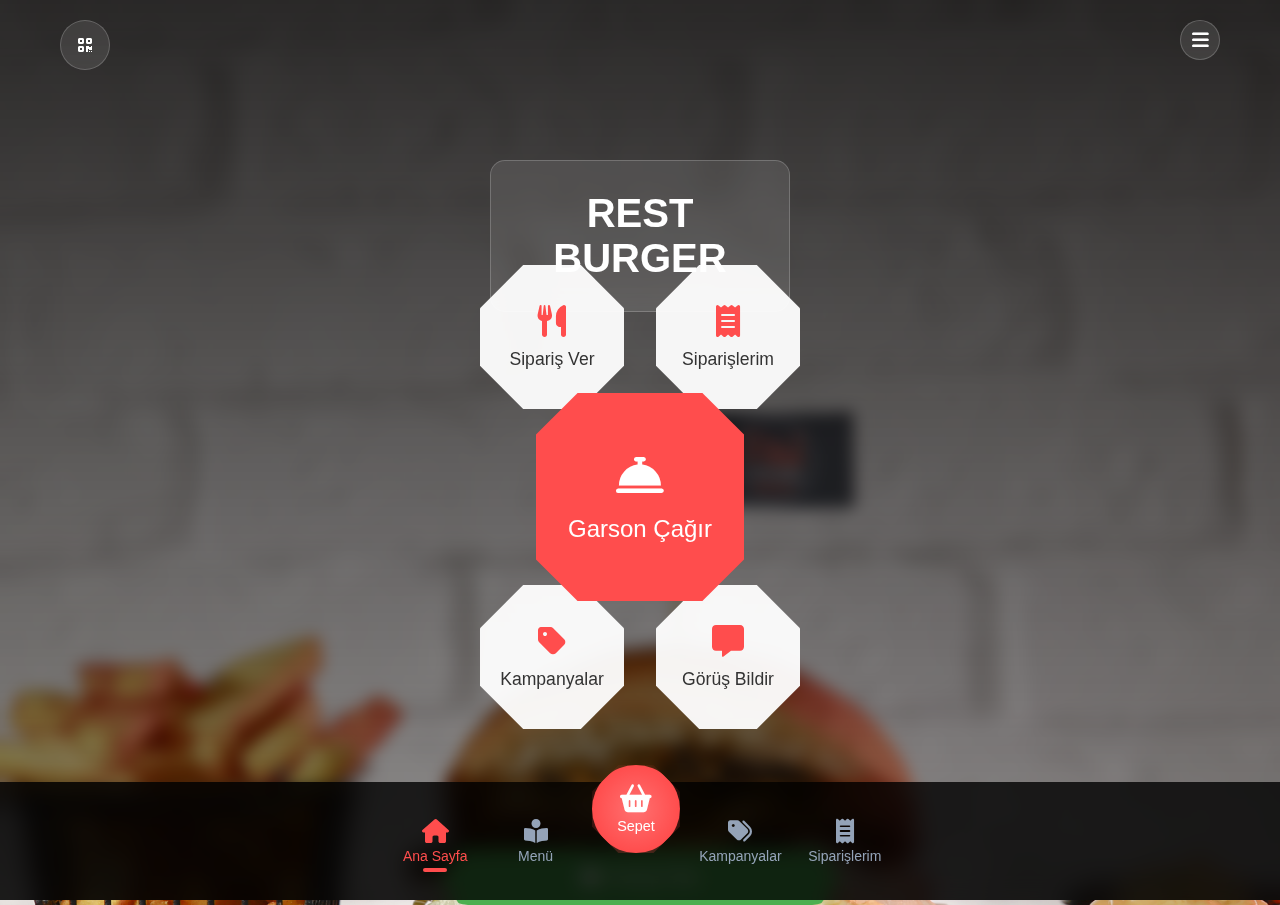
==== qr-men/index/index.html @ fe9cbf0a "menü" ====
<!DOCTYPE html>
<html lang="tr">
<head>
    <meta charset="UTF-8">
    <meta name="viewport" content="width=device-width, initial-scale=1.0">
    <title>Rest Burger - QR Menü</title>
    <link href="https://cdnjs.cloudflare.com/ajax/libs/font-awesome/6.0.0/css/all.min.css" rel="stylesheet">
    <link rel="stylesheet" href="css/style.css">
</head>
<body>
    <header class="header">
        <div class="top-buttons">
            <a href="#" class="glass-button">
                <i class="fa-solid fa-qrcode"></i>
            </a>
            <button class="menu-toggle" id="menuToggle">
                <i class="fa-solid fa-bars"></i>
                <i class="fa-solid fa-xmark"></i>
            </button>
        </div>
    </header>

    <!-- Kategori Menüsü -->
    <div class="category-menu" id="categoryMenu">
        <h2 class="category-menu-header">Menüler</h2>
        <div class="category-grid">
            <a href="categories/breakfast.html" class="category-card">
                <img src="img/burger.jpg" alt="Kahvaltı" class="category-image">
                <div class="category-title">Kahvaltı</div>
            </a>
            <a href="categories/hot-drinks.html" class="category-card">
                <img src="img/burger.jpg" alt="Sıcak İçecekler" class="category-image">
                <div class="category-title">Sıcak İçecekler</div>
            </a>
            <a href="categories/cold-drinks.html" class="category-card">
                <img src="img/burger.jpg" alt="Soğuk İçecekler" class="category-image">
                <div class="category-title">Soğuk İçecekler</div>
            </a>
            <a href="categories/beverages.html" class="category-card">
                <img src="img/burger.jpg" alt="Kutu İçecekler" class="category-image">
                <div class="category-title">Kutu İçecekler</div>
            </a>
            <a href="categories/snacks.html" class="category-card">
                <img src="img/burger.jpg" alt="Atıştırmalıklar" class="category-image">
                <div class="category-title">Atıştırmalıklar</div>
            </a>
            <a href="categories/main-dishes.html" class="category-card">
                <img src="img/burger.jpg" alt="Ana Yemek" class="category-image">
                <div class="category-title">Ana Yemek</div>
            </a>
            <a href="categories/burgers.html" class="category-card">
                <img src="img/burger.jpg" alt="Burgerler" class="category-image">
                <div class="category-title">Burgerler</div>
            </a>
        </div>
    </div>

    <!-- Ana İçerik -->
    <main>
        <div class="logo">
            <h1>Rest Burger</h1>
        </div>

        <div class="action-buttons">
            <div class="button-container">
                <div class="button-wrapper">
                    <div class="button-row top">
                        <a href="#" class="menu-button order-button">
                            <div class="button-content">
                                <i class="fa-solid fa-utensils"></i>
                                <span>Sipariş Ver</span>
                            </div>
                        </a>
                        <a href="#" class="menu-button orders-button">
                            <div class="button-content">
                                <i class="fa-solid fa-receipt"></i>
                                <span>Siparişlerim</span>
                            </div>
                        </a>
                    </div>

                    <div class="center-wrapper">
                        <a href="#" class="waiter-button">
                            <div class="button-content">
                                <i class="fa-solid fa-bell-concierge"></i>
                                <span>Garson Çağır</span>
                            </div>
                        </a>
                    </div>

                    <div class="button-row bottom">
                        <a href="#" class="menu-button campaigns-button">
                            <div class="button-content">
                                <i class="fa-solid fa-tag"></i>
                                <span>Kampanyalar</span>
                            </div>
                        </a>
                        <a href="#" class="menu-button feedback-button">
                            <div class="button-content">
                                <i class="fa-solid fa-message"></i>
                                <span>Görüş Bildir</span>
                            </div>
                        </a>
                    </div>
                </div>
            </div>

            <div class="pay-button-container">
                <a href="#" class="pay-button">
                    <i class="fas fa-wallet"></i>
                    <span>Hesap Öde</span>
                </a>
            </div>
        </div>
    </main>

    <footer>
        <nav class="footer-nav">
            <a href="index.html" class="footer-button active">
                <i class="fa-solid fa-house"></i>
                <span>Ana Sayfa</span>
            </a>
            <a href="#" class="footer-button">
                <i class="fa-solid fa-book-open-reader"></i>
                <span>Menü</span>
            </a>
            <a href="pages/cart.html" class="cart-button btn-cart">
                <i class="fa-solid fa-basket-shopping"></i>
                <span>Sepet</span>
            </a>
            <a href="pages/campaigns.html" class="footer-button">
                <i class="fa-solid fa-tags"></i>
                <span>Kampanyalar</span>
            </a>
            <a href="pages/orders.html" class="footer-button">
                <i class="fa-solid fa-receipt"></i>
                <span>Siparişlerim</span>
            </a>
        </nav>
    </footer>

    <script src="js/main.js"></script>
</body>
</html>
---- qr-men/index/css/style.css ----
:root {
    font-size: 16px;
}

* {
    margin: 0;
    padding: 0;
    box-sizing: border-box;
    font-family: 'Segoe UI', Tahoma, Geneva, Verdana, sans-serif;
}

body {
    min-height: 100vh;
    background: url('../../img/burger.jpg') center/cover no-repeat;
    position: relative;
    display: flex;
    flex-direction: column;
}

body::before {
    content: '';
    position: absolute;
    top: 0;
    left: 0;
    width: 100%;
    height: 100%;
    background: linear-gradient(to bottom, 
        rgba(0, 0, 0, 0.8) 0%,
        rgba(0, 0, 0, 0.6) 50%,
        rgba(0, 0, 0, 0.4) 100%
    );
    backdrop-filter: blur(8px);
    z-index: -1;
}

.header {
    position: fixed;
    top: 0;
    left: 0;
    width: 100%;
    z-index: 50;
    background: transparent;
}

.top-buttons {
    display: flex;
    justify-content: space-between;
    padding: 1.25rem;
    max-width: 1200px;
    margin: 0 auto;
}

.glass-button {
    position: relative;
    width: 3.125rem;
    height: 3.125rem;
    border-radius: 50%;
    background: rgba(255, 255, 255, 0.1);
    backdrop-filter: blur(10px);
    border: 1px solid rgba(255, 255, 255, 0.2);
    display: flex;
    align-items: center;
    justify-content: center;
    color: white;
    text-decoration: none;
    transition: all 0.3s ease;
}

.glass-button:hover {
    background: rgba(255, 255, 255, 0.2);
    transform: scale(1.1);
}

.menu-toggle {
    position: relative;
    width: 40px;
    height: 40px;
    background: rgba(255, 255, 255, 0.1);
    border: none;
    border-radius: 50%;
    cursor: pointer;
    display: flex;
    align-items: center;
    justify-content: center;
    backdrop-filter: blur(10px);
    border: 1px solid rgba(255, 255, 255, 0.2);
}

.menu-toggle i {
    color: white;
    font-size: 1.2rem;
}

.menu-toggle .fa-xmark {
    display: none;
}

.menu-toggle.active .fa-bars {
    display: none;
}

.menu-toggle.active .fa-xmark {
    display: block;
}

.menu-toggle:hover {
    background: rgba(255, 255, 255, 0.2);
    transform: scale(1.1);
}

.menu-toggle.active {
    background: rgba(255, 77, 77, 0.3);
}

.menu-toggle.active:hover {
    background: rgba(255, 77, 77, 0.4);
}

.logo {
    text-align: center;
    padding: 1.875rem;
    margin: 1.25rem auto;
    max-width: 18.75rem;
    background: rgba(255, 255, 255, 0.1);
    backdrop-filter: blur(10px);
    border-radius: 0.9375rem;
    border: 1px solid rgba(255, 255, 255, 0.2);
    margin-top: 6rem;
}

.logo h1 {
    color: white;
    font-size: 2.5rem;
    text-transform: uppercase;
}

.action-buttons {
    position: absolute;
    top: 50%;
    left: 50%;
    transform: translate(-50%, -50%);
    display: flex;
    flex-direction: column;
    align-items: center;
    padding: 0 1.25rem;
    z-index: 2;
    width: 100%;
}

.button-container {
    width: 100%;
    max-width: 30rem;
    margin: 0 auto;
    position: relative;
}

.button-wrapper {
    width: 100%;
    display: flex;
    flex-direction: column;
    align-items: center;
    gap: 1.5rem;
}

.button-row {
    display: flex;
    justify-content: center;
    gap: 2rem;
    width: 100%;
}

.center-wrapper {
    margin: -1.5rem 0;
    z-index: 3;
}

.menu-button {
    width: 9rem;
    height: 9rem;
    background: rgba(255, 255, 255, 0.95);
    text-decoration: none;
    color: #333;
    transition: all 0.3s ease;
    position: relative;
    z-index: 1;
}

.waiter-button {
    width: 13rem;
    height: 13rem;
    background: #ff4d4d;
    text-decoration: none;
    color: white;
    transition: all 0.3s ease;
    box-shadow: 0 0.25rem 1.5rem rgba(255, 77, 77, 0.4);
    display: flex;
    align-items: center;
    justify-content: center;
}

.button-content {
    width: 100%;
    height: 100%;
    display: flex;
    flex-direction: column;
    align-items: center;
    justify-content: center;
    padding: 1rem;
}

.menu-button .button-content i {
    font-size: 2rem;
    margin-bottom: 0.75rem;
    color: #ff4d4d;
}

.menu-button .button-content span {
    font-size: 1.1rem;
    font-weight: 500;
}

.waiter-button .button-content i {
    font-size: 3rem;
    margin-bottom: 1rem;
}

.waiter-button .button-content span {
    font-size: 1.5rem;
    font-weight: 500;
}

.menu-button:hover {
    background: rgba(255, 255, 255, 1);
    transform: scale(1.05);
    box-shadow: 0 0.5rem 1.5rem rgba(0, 0, 0, 0.1);
}

.waiter-button:hover {
    transform: scale(1.1);
    box-shadow: 0 0.5rem 2rem rgba(255, 77, 77, 0.6);
}

.pay-button {
    width: 100%;
    max-width: 25rem;
    height: 3.5rem;
    background: #4CAF50;
    color: white;
    border: none;
    border-radius: 1.75rem;
    display: flex;
    align-items: center;
    justify-content: center;
    text-decoration: none;
    transition: 0.3s;
    font-size: 1.1rem;
    margin-top: 1.5rem;
    clip-path: polygon(5% 0%, 95% 0%, 100% 50%, 95% 100%, 5% 100%, 0% 50%);
    z-index: 2;
}

.pay-button i {
    margin-right: 0.625rem;
}

.pay-button:hover {
    background: #45a049;
    transform: scale(1.05);
}

footer {
    position: fixed;
    bottom: 0;
    left: 0;
    width: 100%;
    background: rgba(0, 0, 0, 0.8);
    backdrop-filter: blur(10px);
    padding: 0.9375rem;
    z-index: 50;
}

.footer-nav {
    display: grid;
    grid-template-columns: repeat(5, 1fr);
    align-items: center;
    justify-items: center;
    gap: 0.625rem;
    max-width: 31.25rem;
    margin: 0 auto;
    position: relative;
}

.footer-button {
    color: #94a3b8;
    text-decoration: none;
    display: flex;
    flex-direction: column;
    align-items: center;
    font-size: 0.875rem;
    padding: 0.5rem;
    border-radius: 0.5rem;
    transition: all 0.3s ease;
    position: relative;
}

.footer-button.active {
    color: #ff4d4d;
}

.footer-button.active::after {
    content: '';
    position: absolute;
    bottom: 0;
    left: 50%;
    transform: translateX(-50%);
    width: 1.5rem;
    height: 0.2rem;
    background: #ff4d4d;
    border-radius: 1rem;
    transition: all 0.3s ease;
}

.footer-button:hover {
    color: #ff4d4d;
}

.footer-button i {
    font-size: 1.5rem;
    margin-bottom: 0.3125rem;
}

.cart-button {
    width: 5.5rem;
    height: 5.5rem;
    background: #ff4d4d;
    border-radius: 50%;
    position: relative;
    bottom: 2rem;
    display: flex;
    align-items: center;
    justify-content: center;
    flex-direction: column;
    color: white;
    text-decoration: none;
    transition: 0.3s;
    box-shadow: 0 0.25rem 1rem rgba(255, 77, 77, 0.4);
    overflow: hidden;
    clip-path: polygon(30% 0%, 70% 0%, 100% 30%, 100% 70%, 70% 100%, 30% 100%, 0% 70%, 0% 30%);
}

.cart-button::before {
    content: '';
    position: absolute;
    top: 0;
    left: 0;
    width: 100%;
    height: 100%;
    background: radial-gradient(circle at center, rgba(255,255,255,0.2) 0%, rgba(255,255,255,0) 70%);
}

.cart-button i {
    font-size: 1.75rem;
    margin-bottom: 0.3125rem;
}

.cart-button span {
    font-size: 0.9rem;
    font-weight: 500;
}

.cart-button:hover {
    transform: scale(1.15);
    box-shadow: 0 0.5rem 2rem rgba(255, 77, 77, 0.6);
}

/* Üst sıradaki butonlar */
.button-row.top .menu-button:first-child {
    clip-path: polygon(30% 0%, 70% 0%, 100% 30%, 100% 70%, 70% 100%, 30% 100%, 0% 70%, 0% 30%);
}

.button-row.top .menu-button:last-child {
    clip-path: polygon(30% 0%, 70% 0%, 100% 30%, 100% 70%, 70% 100%, 30% 100%, 0% 70%, 0% 30%);
}

/* Alt sıradaki butonlar */
.button-row.bottom .menu-button:first-child {
    clip-path: polygon(30% 0%, 70% 0%, 100% 30%, 100% 70%, 70% 100%, 30% 100%, 0% 70%, 0% 30%);
}

.button-row.bottom .menu-button:last-child {
    clip-path: polygon(30% 0%, 70% 0%, 100% 30%, 100% 70%, 70% 100%, 30% 100%, 0% 70%, 0% 30%);
}

/* Garson çağır butonu */
.waiter-button {
    clip-path: polygon(30% 0%, 70% 0%, 100% 30%, 100% 70%, 70% 100%, 30% 100%, 0% 70%, 0% 30%);
}

/* Hesap öde butonu */
.pay-button {
    clip-path: polygon(5% 0%, 95% 0%, 100% 50%, 95% 100%, 5% 100%, 0% 50%);
}

/* Sepet butonu */
.cart-button {
    clip-path: polygon(30% 0%, 70% 0%, 100% 30%, 100% 70%, 70% 100%, 30% 100%, 0% 70%, 0% 30%);
}

/* Buton clip-path tanımlamaları */
.btn-order {
    clip-path: polygon(30% 0%, 70% 0%, 100% 30%, 100% 70%, 70% 100%, 30% 100%, 0% 70%, 0% 30%);
}

.btn-my-orders {
    clip-path: polygon(30% 0%, 70% 0%, 100% 30%, 100% 70%, 70% 100%, 30% 100%, 0% 70%, 0% 30%);
}

.btn-campaigns {
    clip-path: polygon(30% 0%, 70% 0%, 100% 30%, 100% 70%, 70% 100%, 30% 100%, 0% 70%, 0% 30%);
}

.btn-feedback {
    clip-path: polygon(30% 0%, 70% 0%, 100% 30%, 100% 70%, 70% 100%, 30% 100%, 0% 70%, 0% 30%);
}

.btn-waiter {
    clip-path: polygon(30% 0%, 70% 0%, 100% 30%, 100% 70%, 70% 100%, 30% 100%, 0% 70%, 0% 30%);
}

.btn-pay {
    clip-path: polygon(5% 0%, 95% 0%, 100% 50%, 95% 100%, 5% 100%, 0% 50%);
}

.btn-cart {
    clip-path: polygon(30% 0%, 70% 0%, 100% 30%, 100% 70%, 70% 100%, 30% 100%, 0% 70%, 0% 30%);
}

/* Kategori menüsü */
.category-menu {
    position: fixed;
    top: 0;
    right: -100%;
    width: 100%;
    max-width: 500px;
    height: 100%;
    background: rgba(0, 0, 0, 0.7);
    backdrop-filter: blur(15px);
    z-index: 49;
    transition: right 0.3s ease-in-out;
    overflow-y: auto;
    padding: 5rem 1rem 2rem 1rem;
    border-left: 1px solid rgba(255, 255, 255, 0.1);
}

.category-menu.active {
    right: 0;
}

.category-menu-header {
    color: white;
    text-align: center;
    margin-bottom: 2rem;
    font-size: 1.8rem;
    font-weight: 600;
    text-transform: uppercase;
    text-shadow: 0 2px 4px rgba(0, 0, 0, 0.2);
}

.category-grid {
    display: grid;
    grid-template-columns: repeat(2, 1fr);
    gap: 1rem;
    padding: 0 0.5rem;
    width: 100%;
    animation: slideIn 0.5s ease-out forwards;
}

@keyframes slideIn {
    from {
        transform: translateX(20px);
        opacity: 0;
    }
    to {
        transform: translateX(0);
        opacity: 1;
    }
}

.category-card {
    position: relative;
    height: 150px;
    border-radius: 0.8rem;
    overflow: hidden;
    cursor: pointer;
    transition: transform 0.3s ease;
    margin-bottom: 1rem;
    border: 1px solid rgba(255, 255, 255, 0.2);
    box-shadow: 0 4px 6px rgba(0, 0, 0, 0.1);
}

.category-card:hover {
    transform: scale(1.05);
}

.category-image {
    width: 100%;
    height: 100%;
    object-fit: cover;
}

.category-title {
    position: absolute;
    bottom: 0;
    left: 0;
    right: 0;
    padding: 0.8rem;
    background: rgba(255, 255, 255, 0.15);
    backdrop-filter: blur(10px);
    color: white;
    font-size: 1rem;
    font-weight: 500;
    text-align: center;
    text-shadow: 0 1px 2px rgba(0, 0, 0, 0.3);
}

/* Scroll bar stilleri */
.category-menu::-webkit-scrollbar {
    width: 6px;
}

.category-menu::-webkit-scrollbar-track {
    background: rgba(255, 255, 255, 0.05);
}

.category-menu::-webkit-scrollbar-thumb {
    background: rgba(255, 255, 255, 0.2);
    border-radius: 3px;
}

.category-menu::-webkit-scrollbar-thumb:hover {
    background: rgba(255, 255, 255, 0.3);
}

.close-menu {
    position: absolute;
    top: 5rem;
    right: 1rem;
    width: 2.5rem;
    height: 2.5rem;
    background: rgba(255, 255, 255, 0.1);
    border-radius: 50%;
    display: flex;
    align-items: center;
    justify-content: center;
    color: white;
    font-size: 1.5rem;
    cursor: pointer;
    transition: all 0.3s ease;
    border: 1px solid rgba(255, 255, 255, 0.2);
    z-index: 51;
}

.close-menu:hover {
    background: rgba(255, 255, 255, 0.2);
    transform: scale(1.1);
}

/* Ana içerik alanı */
main {
    flex: 1;
    display: flex;
    flex-direction: column;
    min-height: calc(100vh - 4rem);
    padding-top: 4rem;
    padding-bottom: 4rem;
}

/* Logo */
.logo {
    text-align: center;
    padding: 1.875rem;
    margin: 1.25rem auto;
    max-width: 18.75rem;
    background: rgba(255, 255, 255, 0.1);
    backdrop-filter: blur(10px);
    border-radius: 0.9375rem;
    border: 1px solid rgba(255, 255, 255, 0.2);
    margin-top: 6rem;
}

.logo h1 {
    color: white;
    font-size: 2.5rem;
    text-transform: uppercase;
}

/* Buton Konteyneri */
.action-buttons {
    position: absolute;
    top: 65%;
    left: 50%;
    transform: translate(-50%, -50%);
    display: flex;
    flex-direction: column;
    align-items: center;
    padding: 0 1.25rem;
    z-index: 2;
    width: 100%;
}

.button-container {
    width: 100%;
    max-width: 30rem;
    margin: 0 auto;
    position: relative;
}

.button-wrapper {
    width: 100%;
    display: flex;
    flex-direction: column;
    align-items: center;
    gap: .5rem;
}

.button-row {
    display: flex;
    justify-content: center;
    gap: 2rem;
    width: 100%;
}

.center-wrapper {
    margin: -1.5rem 0;
    z-index: 3;
}

/* Genel Buton Stilleri */
.menu-button {
    width: 9rem;
    height: 9rem;
    background: rgba(255, 255, 255, 0.95);
    text-decoration: none;
    color: #333;
    transition: all 0.3s ease;
    position: relative;
    z-index: 1;
}

.waiter-button {
    width: 13rem;
    height: 13rem;
    background: #ff4d4d;
    text-decoration: none;
    color: white;
    transition: all 0.3s ease;
    box-shadow: 0 0.25rem 1.5rem rgba(255, 77, 77, 0.4);
    display: flex;
    align-items: center;
    justify-content: center;
}

/* Özel Buton Şekilleri */
.order-button {
    clip-path: polygon(20% 0%, 80% 0%, 100% 20%, 100% 80%, 80% 100%, 20% 100%, 0% 80%, 0% 20%);
}

.orders-button {
    clip-path: polygon(20% 0%, 80% 0%, 100% 20%, 100% 80%, 80% 100%, 20% 100%, 0% 80%, 0% 20%);
}

.campaigns-button {
    clip-path: polygon(20% 0%, 80% 0%, 100% 20%, 100% 80%, 80% 100%, 20% 100%, 0% 80%, 0% 20%);
}

.feedback-button {
    clip-path: polygon(20% 0%, 80% 0%, 100% 20%, 100% 80%, 80% 100%, 20% 100%, 0% 80%, 0% 20%);
}

.waiter-button {
    clip-path: polygon(20% 0%, 80% 0%, 100% 20%, 100% 80%, 80% 100%, 20% 100%, 0% 80%, 0% 20%);
}

/* Buton İçeriği */
.button-content {
    width: 100%;
    height: 100%;
    display: flex;
    flex-direction: column;
    align-items: center;
    justify-content: center;
    padding: 1rem;
}

.menu-button .button-content i {
    font-size: 2rem;
    margin-bottom: 0.75rem;
    color: #ff4d4d;
}

.menu-button .button-content span {
    font-size: 1.1rem;
    font-weight: 500;
}

.waiter-button .button-content i {
    font-size: 3rem;
    margin-bottom: 1rem;
}

.waiter-button .button-content span {
    font-size: 1.5rem;
    font-weight: 500;
}

/* Buton Hover Efektleri */
.menu-button:hover {
    background: rgba(255, 255, 255, 1);
    transform: scale(1.05);
    box-shadow: 0 0.5rem 1.5rem rgba(0, 0, 0, 0.1);
}

.waiter-button:hover {
    transform: scale(1.1);
    box-shadow: 0 0.5rem 2rem rgba(255, 77, 77, 0.6);
}

/* Hesap Öde Butonu */
.pay-button-container {
    width: 100%;
    max-width: 25rem;
    margin-top: 6rem;
}

.pay-button {
    width: 100%;
    height: 3.5rem;
    background: #4CAF50;
    color: white;
    border: none;
    display: flex;
    align-items: center;
    justify-content: center;
    text-decoration: none;
    transition: 0.3s;
    font-size: 1.1rem;
    clip-path: polygon(5% 0%, 95% 0%, 100% 50%, 95% 100%, 5% 100%, 0% 50%);
}

.pay-button i {
    margin-right: 0.625rem;
}

.pay-button:hover {
    background: #45a049;
    transform: scale(1.05);
}

/* Responsive Tasarım */
@media (max-width: 768px) {
    :root {
        font-size: 14px;
    }

    .button-container {
        max-width: 25rem;
    }

    .menu-button {
        width: 8.5rem;
        height: 8.5rem;
    }

    .waiter-button {
        width: 11rem;
        height: 11rem;
    }

    .menu-button .button-content i {
        font-size: 1.75rem;
    }

    .menu-button .button-content span {
        font-size: 1rem;
    }

    .waiter-button .button-content i {
        font-size: 2.5rem;
    }

    .waiter-button .button-content span {
        font-size: 1.25rem;
    }

    .button-row {
        gap: 1.5rem;
    }

    .button-wrapper {
        height: 20rem;
    }

    .center-wrapper {
        margin: -1rem 0;
    }
}

@media (max-width: 480px) {
    :root {
        font-size: 12px;
    }

    .button-container {
        max-width: 20rem;
    }

    .menu-button {
        width: 7rem;
        height: 7rem;
    }

    .waiter-button {
        width: 9rem;
        height: 9rem;
    }

    .menu-button .button-content i {
        font-size: 1.5rem;
        margin-bottom: 0.5rem;
    }

    .menu-button .button-content span {
        font-size: 0.9rem;
    }

    .waiter-button .button-content i {
        font-size: 2rem;
        margin-bottom: 0.75rem;
    }

    .waiter-button .button-content span {
        font-size: 1rem;
    }

    .button-row {
        gap: 1rem;
    }

    .button-wrapper {
        height: 16rem;
    }

    .center-wrapper {
        margin: -0.75rem 0;
    }
}
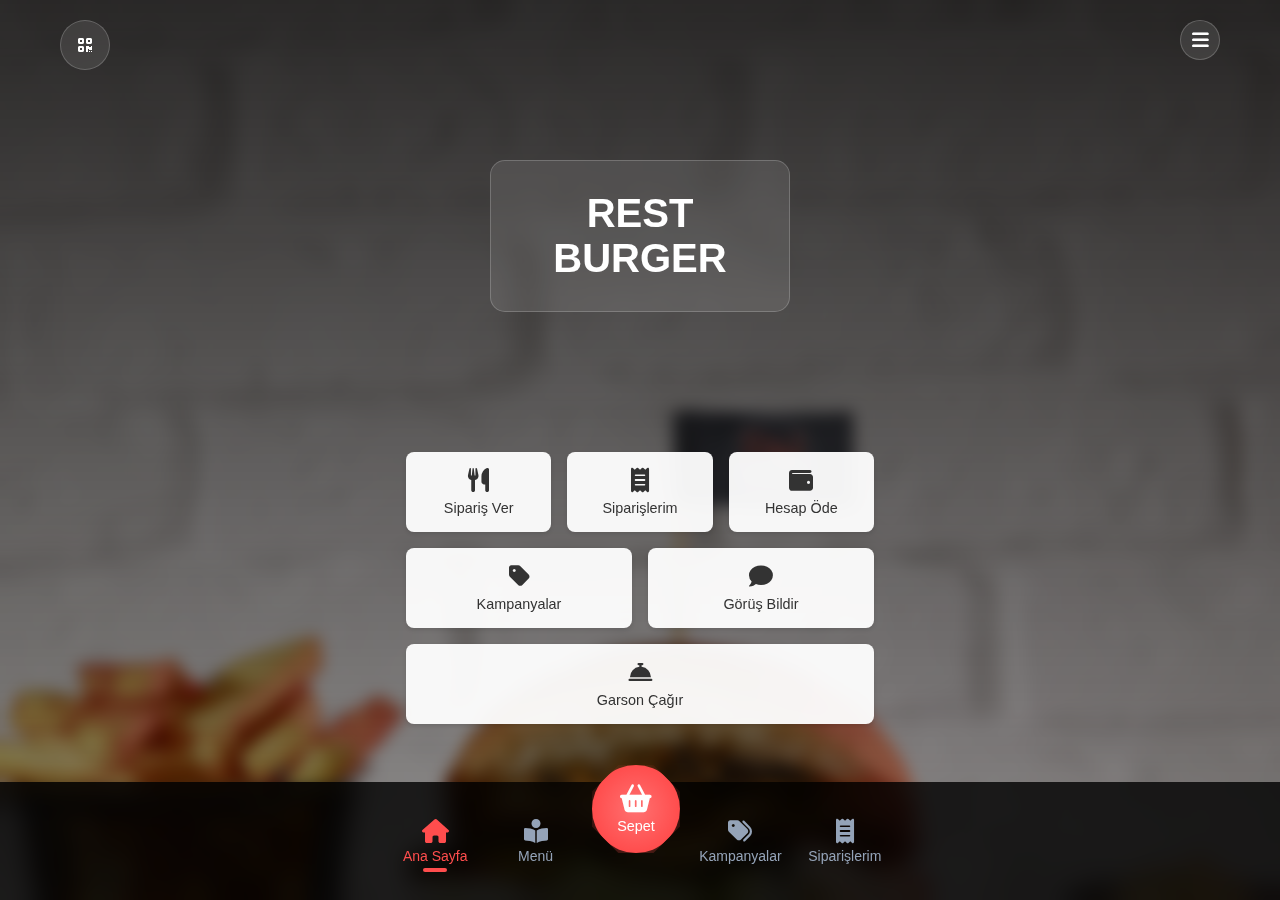
==== commit d523ab39: "sonhali" ====
--- a/qr-men/index/index.html
+++ b/qr-men/index/index.html
@@ -62,53 +62,36 @@
         </div>
 
         <div class="action-buttons">
-            <div class="button-container">
-                <div class="button-wrapper">
-                    <div class="button-row top">
-                        <a href="#" class="menu-button order-button">
-                            <div class="button-content">
-                                <i class="fa-solid fa-utensils"></i>
-                                <span>Sipariş Ver</span>
-                            </div>
-                        </a>
-                        <a href="#" class="menu-button orders-button">
-                            <div class="button-content">
-                                <i class="fa-solid fa-receipt"></i>
-                                <span>Siparişlerim</span>
-                            </div>
-                        </a>
-                    </div>
-
-                    <div class="center-wrapper">
-                        <a href="#" class="waiter-button">
-                            <div class="button-content">
-                                <i class="fa-solid fa-bell-concierge"></i>
-                                <span>Garson Çağır</span>
-                            </div>
-                        </a>
-                    </div>
-
-                    <div class="button-row bottom">
-                        <a href="#" class="menu-button campaigns-button">
-                            <div class="button-content">
-                                <i class="fa-solid fa-tag"></i>
-                                <span>Kampanyalar</span>
-                            </div>
-                        </a>
-                        <a href="#" class="menu-button feedback-button">
-                            <div class="button-content">
-                                <i class="fa-solid fa-message"></i>
-                                <span>Görüş Bildir</span>
-                            </div>
-                        </a>
-                    </div>
-                </div>
+            <div class="button-row">
+                <a href="pages/order.html" class="action-button">
+                    <i class="fa-solid fa-utensils"></i>
+                    <span>Sipariş Ver</span>
+                </a>
+                <a href="pages/orders.html" class="action-button">
+                    <i class="fa-solid fa-receipt"></i>
+                    <span>Siparişlerim</span>
+                </a>
+                <a href="#" class="action-button">
+                    <i class="fa-solid fa-wallet"></i>
+                    <span>Hesap Öde</span>
+                </a>
             </div>
 
-            <div class="pay-button-container">
-                <a href="#" class="pay-button">
-                    <i class="fas fa-wallet"></i>
-                    <span>Hesap Öde</span>
+            <div class="button-row">
+                <a href="pages/campaigns.html" class="action-button">
+                    <i class="fa-solid fa-tag"></i>
+                    <span>Kampanyalar</span>
+                </a>
+                <a href="pages/feedback.html" class="action-button">
+                    <i class="fa-solid fa-comment"></i>
+                    <span>Görüş Bildir</span>
+                </a>
+            </div>
+
+            <div class="button-row">
+                <a href="#" class="action-button">
+                    <i class="fa-solid fa-bell-concierge"></i>
+                    <span>Garson Çağır</span>
                 </a>
             </div>
         </div>
--- a/qr-men/index/css/style.css
+++ b/qr-men/index/css/style.css
@@ -134,140 +134,6 @@
     text-transform: uppercase;
 }
 
-.action-buttons {
-    position: absolute;
-    top: 50%;
-    left: 50%;
-    transform: translate(-50%, -50%);
-    display: flex;
-    flex-direction: column;
-    align-items: center;
-    padding: 0 1.25rem;
-    z-index: 2;
-    width: 100%;
-}
-
-.button-container {
-    width: 100%;
-    max-width: 30rem;
-    margin: 0 auto;
-    position: relative;
-}
-
-.button-wrapper {
-    width: 100%;
-    display: flex;
-    flex-direction: column;
-    align-items: center;
-    gap: 1.5rem;
-}
-
-.button-row {
-    display: flex;
-    justify-content: center;
-    gap: 2rem;
-    width: 100%;
-}
-
-.center-wrapper {
-    margin: -1.5rem 0;
-    z-index: 3;
-}
-
-.menu-button {
-    width: 9rem;
-    height: 9rem;
-    background: rgba(255, 255, 255, 0.95);
-    text-decoration: none;
-    color: #333;
-    transition: all 0.3s ease;
-    position: relative;
-    z-index: 1;
-}
-
-.waiter-button {
-    width: 13rem;
-    height: 13rem;
-    background: #ff4d4d;
-    text-decoration: none;
-    color: white;
-    transition: all 0.3s ease;
-    box-shadow: 0 0.25rem 1.5rem rgba(255, 77, 77, 0.4);
-    display: flex;
-    align-items: center;
-    justify-content: center;
-}
-
-.button-content {
-    width: 100%;
-    height: 100%;
-    display: flex;
-    flex-direction: column;
-    align-items: center;
-    justify-content: center;
-    padding: 1rem;
-}
-
-.menu-button .button-content i {
-    font-size: 2rem;
-    margin-bottom: 0.75rem;
-    color: #ff4d4d;
-}
-
-.menu-button .button-content span {
-    font-size: 1.1rem;
-    font-weight: 500;
-}
-
-.waiter-button .button-content i {
-    font-size: 3rem;
-    margin-bottom: 1rem;
-}
-
-.waiter-button .button-content span {
-    font-size: 1.5rem;
-    font-weight: 500;
-}
-
-.menu-button:hover {
-    background: rgba(255, 255, 255, 1);
-    transform: scale(1.05);
-    box-shadow: 0 0.5rem 1.5rem rgba(0, 0, 0, 0.1);
-}
-
-.waiter-button:hover {
-    transform: scale(1.1);
-    box-shadow: 0 0.5rem 2rem rgba(255, 77, 77, 0.6);
-}
-
-.pay-button {
-    width: 100%;
-    max-width: 25rem;
-    height: 3.5rem;
-    background: #4CAF50;
-    color: white;
-    border: none;
-    border-radius: 1.75rem;
-    display: flex;
-    align-items: center;
-    justify-content: center;
-    text-decoration: none;
-    transition: 0.3s;
-    font-size: 1.1rem;
-    margin-top: 1.5rem;
-    clip-path: polygon(5% 0%, 95% 0%, 100% 50%, 95% 100%, 5% 100%, 0% 50%);
-    z-index: 2;
-}
-
-.pay-button i {
-    margin-right: 0.625rem;
-}
-
-.pay-button:hover {
-    background: #45a049;
-    transform: scale(1.05);
-}
-
 footer {
     position: fixed;
     bottom: 0;
@@ -276,7 +142,7 @@
     background: rgba(0, 0, 0, 0.8);
     backdrop-filter: blur(10px);
     padding: 0.9375rem;
-    z-index: 50;
+    z-index: 1000;
 }
 
 .footer-nav {
@@ -373,68 +239,6 @@
     box-shadow: 0 0.5rem 2rem rgba(255, 77, 77, 0.6);
 }
 
-/* Üst sıradaki butonlar */
-.button-row.top .menu-button:first-child {
-    clip-path: polygon(30% 0%, 70% 0%, 100% 30%, 100% 70%, 70% 100%, 30% 100%, 0% 70%, 0% 30%);
-}
-
-.button-row.top .menu-button:last-child {
-    clip-path: polygon(30% 0%, 70% 0%, 100% 30%, 100% 70%, 70% 100%, 30% 100%, 0% 70%, 0% 30%);
-}
-
-/* Alt sıradaki butonlar */
-.button-row.bottom .menu-button:first-child {
-    clip-path: polygon(30% 0%, 70% 0%, 100% 30%, 100% 70%, 70% 100%, 30% 100%, 0% 70%, 0% 30%);
-}
-
-.button-row.bottom .menu-button:last-child {
-    clip-path: polygon(30% 0%, 70% 0%, 100% 30%, 100% 70%, 70% 100%, 30% 100%, 0% 70%, 0% 30%);
-}
-
-/* Garson çağır butonu */
-.waiter-button {
-    clip-path: polygon(30% 0%, 70% 0%, 100% 30%, 100% 70%, 70% 100%, 30% 100%, 0% 70%, 0% 30%);
-}
-
-/* Hesap öde butonu */
-.pay-button {
-    clip-path: polygon(5% 0%, 95% 0%, 100% 50%, 95% 100%, 5% 100%, 0% 50%);
-}
-
-/* Sepet butonu */
-.cart-button {
-    clip-path: polygon(30% 0%, 70% 0%, 100% 30%, 100% 70%, 70% 100%, 30% 100%, 0% 70%, 0% 30%);
-}
-
-/* Buton clip-path tanımlamaları */
-.btn-order {
-    clip-path: polygon(30% 0%, 70% 0%, 100% 30%, 100% 70%, 70% 100%, 30% 100%, 0% 70%, 0% 30%);
-}
-
-.btn-my-orders {
-    clip-path: polygon(30% 0%, 70% 0%, 100% 30%, 100% 70%, 70% 100%, 30% 100%, 0% 70%, 0% 30%);
-}
-
-.btn-campaigns {
-    clip-path: polygon(30% 0%, 70% 0%, 100% 30%, 100% 70%, 70% 100%, 30% 100%, 0% 70%, 0% 30%);
-}
-
-.btn-feedback {
-    clip-path: polygon(30% 0%, 70% 0%, 100% 30%, 100% 70%, 70% 100%, 30% 100%, 0% 70%, 0% 30%);
-}
-
-.btn-waiter {
-    clip-path: polygon(30% 0%, 70% 0%, 100% 30%, 100% 70%, 70% 100%, 30% 100%, 0% 70%, 0% 30%);
-}
-
-.btn-pay {
-    clip-path: polygon(5% 0%, 95% 0%, 100% 50%, 95% 100%, 5% 100%, 0% 50%);
-}
-
-.btn-cart {
-    clip-path: polygon(30% 0%, 70% 0%, 100% 30%, 100% 70%, 70% 100%, 30% 100%, 0% 70%, 0% 30%);
-}
-
 /* Kategori menüsü */
 .category-menu {
     position: fixed;
@@ -541,219 +345,14 @@
     background: rgba(255, 255, 255, 0.3);
 }
 
-.close-menu {
-    position: absolute;
-    top: 5rem;
-    right: 1rem;
-    width: 2.5rem;
-    height: 2.5rem;
-    background: rgba(255, 255, 255, 0.1);
-    border-radius: 50%;
-    display: flex;
-    align-items: center;
-    justify-content: center;
-    color: white;
-    font-size: 1.5rem;
-    cursor: pointer;
-    transition: all 0.3s ease;
-    border: 1px solid rgba(255, 255, 255, 0.2);
-    z-index: 51;
-}
-
-.close-menu:hover {
-    background: rgba(255, 255, 255, 0.2);
-    transform: scale(1.1);
-}
-
 /* Ana içerik alanı */
 main {
     flex: 1;
     display: flex;
     flex-direction: column;
-    min-height: calc(100vh - 4rem);
-    padding-top: 4rem;
-    padding-bottom: 4rem;
-}
-
-/* Logo */
-.logo {
-    text-align: center;
-    padding: 1.875rem;
-    margin: 1.25rem auto;
-    max-width: 18.75rem;
-    background: rgba(255, 255, 255, 0.1);
-    backdrop-filter: blur(10px);
-    border-radius: 0.9375rem;
-    border: 1px solid rgba(255, 255, 255, 0.2);
-    margin-top: 6rem;
-}
-
-.logo h1 {
-    color: white;
-    font-size: 2.5rem;
-    text-transform: uppercase;
-}
-
-/* Buton Konteyneri */
-.action-buttons {
-    position: absolute;
-    top: 65%;
-    left: 50%;
-    transform: translate(-50%, -50%);
-    display: flex;
-    flex-direction: column;
-    align-items: center;
-    padding: 0 1.25rem;
-    z-index: 2;
-    width: 100%;
-}
-
-.button-container {
-    width: 100%;
-    max-width: 30rem;
-    margin: 0 auto;
-    position: relative;
-}
-
-.button-wrapper {
-    width: 100%;
-    display: flex;
-    flex-direction: column;
-    align-items: center;
-    gap: .5rem;
-}
-
-.button-row {
-    display: flex;
-    justify-content: center;
-    gap: 2rem;
-    width: 100%;
-}
-
-.center-wrapper {
-    margin: -1.5rem 0;
-    z-index: 3;
-}
-
-/* Genel Buton Stilleri */
-.menu-button {
-    width: 9rem;
-    height: 9rem;
-    background: rgba(255, 255, 255, 0.95);
-    text-decoration: none;
-    color: #333;
-    transition: all 0.3s ease;
-    position: relative;
-    z-index: 1;
-}
-
-.waiter-button {
-    width: 13rem;
-    height: 13rem;
-    background: #ff4d4d;
-    text-decoration: none;
-    color: white;
-    transition: all 0.3s ease;
-    box-shadow: 0 0.25rem 1.5rem rgba(255, 77, 77, 0.4);
-    display: flex;
-    align-items: center;
-    justify-content: center;
-}
-
-/* Özel Buton Şekilleri */
-.order-button {
-    clip-path: polygon(20% 0%, 80% 0%, 100% 20%, 100% 80%, 80% 100%, 20% 100%, 0% 80%, 0% 20%);
-}
-
-.orders-button {
-    clip-path: polygon(20% 0%, 80% 0%, 100% 20%, 100% 80%, 80% 100%, 20% 100%, 0% 80%, 0% 20%);
-}
-
-.campaigns-button {
-    clip-path: polygon(20% 0%, 80% 0%, 100% 20%, 100% 80%, 80% 100%, 20% 100%, 0% 80%, 0% 20%);
-}
-
-.feedback-button {
-    clip-path: polygon(20% 0%, 80% 0%, 100% 20%, 100% 80%, 80% 100%, 20% 100%, 0% 80%, 0% 20%);
-}
-
-.waiter-button {
-    clip-path: polygon(20% 0%, 80% 0%, 100% 20%, 100% 80%, 80% 100%, 20% 100%, 0% 80%, 0% 20%);
-}
-
-/* Buton İçeriği */
-.button-content {
-    width: 100%;
-    height: 100%;
-    display: flex;
-    flex-direction: column;
-    align-items: center;
-    justify-content: center;
-    padding: 1rem;
-}
-
-.menu-button .button-content i {
-    font-size: 2rem;
-    margin-bottom: 0.75rem;
-    color: #ff4d4d;
-}
-
-.menu-button .button-content span {
-    font-size: 1.1rem;
-    font-weight: 500;
-}
-
-.waiter-button .button-content i {
-    font-size: 3rem;
-    margin-bottom: 1rem;
-}
-
-.waiter-button .button-content span {
-    font-size: 1.5rem;
-    font-weight: 500;
-}
-
-/* Buton Hover Efektleri */
-.menu-button:hover {
-    background: rgba(255, 255, 255, 1);
-    transform: scale(1.05);
-    box-shadow: 0 0.5rem 1.5rem rgba(0, 0, 0, 0.1);
-}
-
-.waiter-button:hover {
-    transform: scale(1.1);
-    box-shadow: 0 0.5rem 2rem rgba(255, 77, 77, 0.6);
-}
-
-/* Hesap Öde Butonu */
-.pay-button-container {
-    width: 100%;
-    max-width: 25rem;
-    margin-top: 6rem;
-}
-
-.pay-button {
-    width: 100%;
-    height: 3.5rem;
-    background: #4CAF50;
-    color: white;
-    border: none;
-    display: flex;
-    align-items: center;
-    justify-content: center;
-    text-decoration: none;
-    transition: 0.3s;
-    font-size: 1.1rem;
-    clip-path: polygon(5% 0%, 95% 0%, 100% 50%, 95% 100%, 5% 100%, 0% 50%);
-}
-
-.pay-button i {
-    margin-right: 0.625rem;
-}
-
-.pay-button:hover {
-    background: #45a049;
-    transform: scale(1.05);
+    min-height: 100vh;
+    padding: 4rem 0 120px 0;
+    position: relative;
 }
 
 /* Responsive Tasarım */
@@ -761,96 +360,132 @@
     :root {
         font-size: 14px;
     }
-
-    .button-container {
-        max-width: 25rem;
-    }
-
-    .menu-button {
-        width: 8.5rem;
-        height: 8.5rem;
-    }
-
-    .waiter-button {
-        width: 11rem;
-        height: 11rem;
-    }
-
-    .menu-button .button-content i {
-        font-size: 1.75rem;
-    }
-
-    .menu-button .button-content span {
-        font-size: 1rem;
-    }
-
-    .waiter-button .button-content i {
-        font-size: 2.5rem;
-    }
-
-    .waiter-button .button-content span {
-        font-size: 1.25rem;
-    }
-
-    .button-row {
-        gap: 1.5rem;
-    }
-
-    .button-wrapper {
-        height: 20rem;
-    }
-
-    .center-wrapper {
-        margin: -1rem 0;
-    }
 }
 
 @media (max-width: 480px) {
     :root {
         font-size: 12px;
     }
-
-    .button-container {
-        max-width: 20rem;
-    }
-
-    .menu-button {
-        width: 7rem;
-        height: 7rem;
-    }
-
-    .waiter-button {
-        width: 9rem;
-        height: 9rem;
-    }
-
-    .menu-button .button-content i {
-        font-size: 1.5rem;
-        margin-bottom: 0.5rem;
-    }
-
-    .menu-button .button-content span {
-        font-size: 0.9rem;
-    }
-
-    .waiter-button .button-content i {
-        font-size: 2rem;
-        margin-bottom: 0.75rem;
-    }
-
-    .waiter-button .button-content span {
-        font-size: 1rem;
+}
+
+/* Action Buttons */
+.action-buttons {
+    display: flex;
+    flex-direction: column;
+    gap: 1rem;
+    padding: 1rem;
+    width: 100%;
+    max-width: 500px;
+    margin: auto;
+    position: absolute;
+    bottom: 10rem;
+    left: 50%;
+    transform: translateX(-50%);
+}
+
+.button-row {
+    display: flex;
+    gap: 1rem;
+    justify-content: center;
+    width: 100%;
+}
+
+.action-button {
+    flex: 1;
+    display: flex;
+    flex-direction: column;
+    align-items: center;
+    justify-content: center;
+    background: rgba(255, 255, 255, 0.95);
+    padding: 1rem;
+    border-radius: 0.5rem;
+    text-decoration: none;
+    color: #333;
+    transition: all 0.3s ease;
+    box-shadow: 0 2px 4px rgba(0, 0, 0, 0.1);
+    min-height: 70px;
+}
+
+.action-button i {
+    font-size: 1.5rem;
+    margin-bottom: 0.5rem;
+    color: #333;
+}
+
+.action-button span {
+    font-size: 0.9rem;
+    font-weight: 500;
+    text-align: center;
+    white-space: nowrap;
+}
+
+.action-button:hover {
+    transform: translateY(-2px);
+    box-shadow: 0 4px 8px rgba(0, 0, 0, 0.15);
+}
+
+/* Responsive Design */
+@media (max-width: 768px) {
+    .action-buttons {
+        padding: 0.8rem;
+        bottom: 10rem;
+        gap: 0.8rem;
     }
 
     .button-row {
-        gap: 1rem;
-    }
-
-    .button-wrapper {
-        height: 16rem;
-    }
-
-    .center-wrapper {
-        margin: -0.75rem 0;
-    }
+        gap: 0.8rem;
+    }
+
+    .action-button {
+        padding: 0.8rem;
+        min-height: 65px;
+    }
+
+    .action-button i {
+        font-size: 1.3rem;
+        margin-bottom: 0.4rem;
+    }
+
+    .action-button span {
+        font-size: 0.8rem;
+    }
+}
+
+@media (max-width: 480px) {
+    .action-buttons {
+        padding: 0.5rem;
+        bottom: 10rem;
+        gap: 0.5rem;
+    }
+
+    .button-row {
+        gap: 0.5rem;
+    }
+
+    .action-button {
+        padding: 0.6rem;
+        min-height: 60px;
+    }
+
+    .action-button i {
+        font-size: 1.2rem;
+        margin-bottom: 0.3rem;
+    }
+
+    .action-button span {
+        font-size: 0.75rem;
+    }
+}
+
+.pay-button {
+    background: #4CAF50;
+    color: white;
+}
+
+.pay-button i {
+    color: white;
+}
+
+.pay-button:hover {
+    background: #45a049;
 } 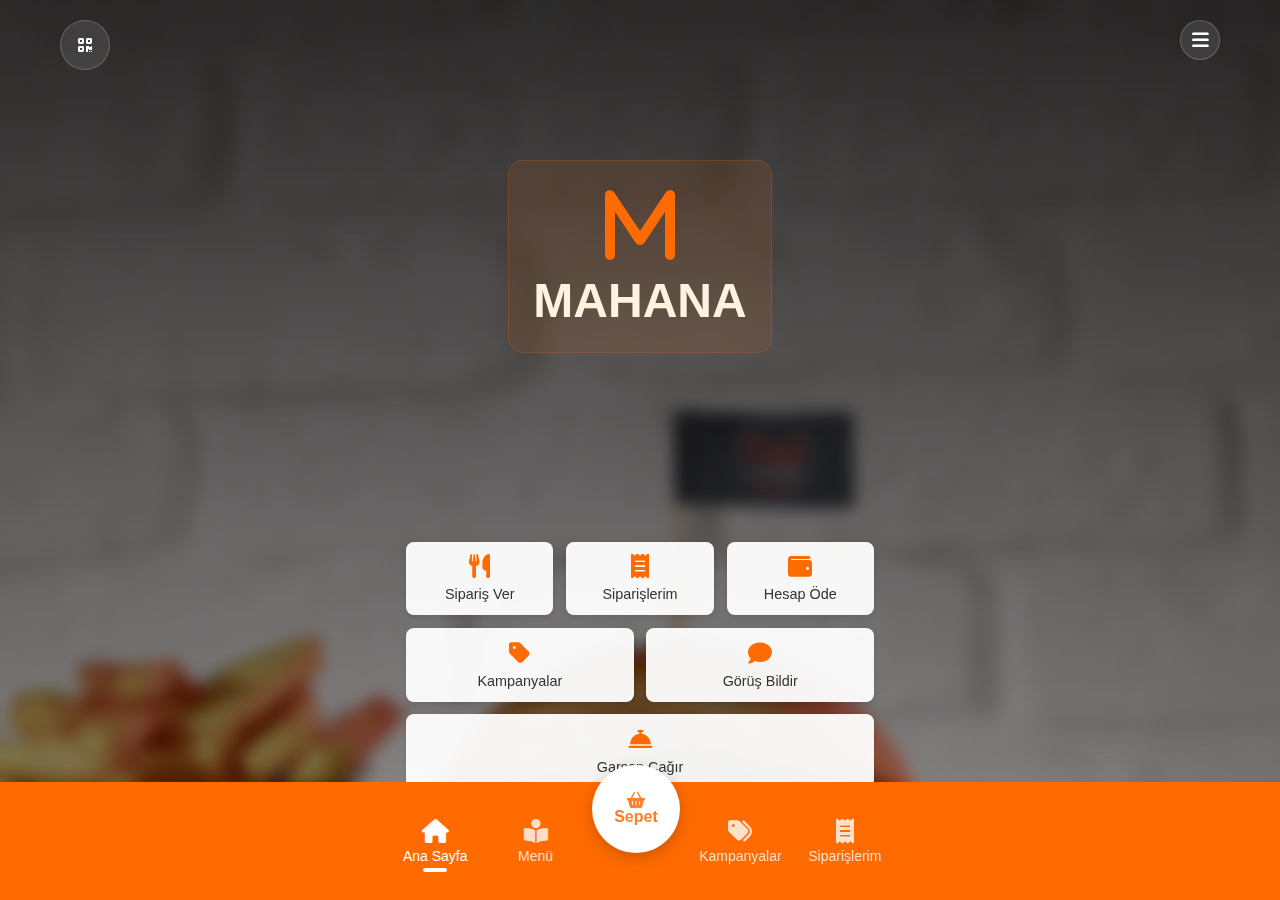
==== commit 62b38e56: "mahana" ====
--- a/qr-men/index/index.html
+++ b/qr-men/index/index.html
@@ -20,13 +20,13 @@
         </div>
     </header>
 
-    <!-- Kategori Menüsü -->
-    <div class="category-menu" id="categoryMenu">
+        <!-- Kategori Menüsü 
+        <div class="category-menu" id="categoryMenu">
         <h2 class="category-menu-header">Menüler</h2>
         <div class="category-grid">
             <a href="categories/breakfast.html" class="category-card">
                 <img src="img/burger.jpg" alt="Kahvaltı" class="category-image">
-                <div class="category-title">Kahvaltı</div>
+                <div class="category-title">Çiğ Köfte Dürümler</div>
             </a>
             <a href="categories/hot-drinks.html" class="category-card">
                 <img src="img/burger.jpg" alt="Sıcak İçecekler" class="category-image">
@@ -53,12 +53,13 @@
                 <div class="category-title">Burgerler</div>
             </a>
         </div>
-    </div>
-
+        </div>
+         -->
     <!-- Ana İçerik -->
     <main>
         <div class="logo">
-            <h1>Rest Burger</h1>
+            <i class="fa-solid fa-m"></i>
+            <h1>Mahana</h1>
         </div>
 
         <div class="action-buttons">
--- a/qr-men/index/css/style.css
+++ b/qr-men/index/css/style.css
@@ -1,5 +1,11 @@
 :root {
     font-size: 16px;
+    --primary-color: #FF6B00;
+    --primary-dark: #E65100;
+    --primary-light: #FF9E40;
+    --accent-color: #FFB74D;
+    --text-light: #FFF3E0;
+    --text-dark: #333333;
 }
 
 * {
@@ -109,28 +115,34 @@
 }
 
 .menu-toggle.active {
-    background: rgba(255, 77, 77, 0.3);
+    background: rgba(255, 107, 0, 0.3);
 }
 
 .menu-toggle.active:hover {
-    background: rgba(255, 77, 77, 0.4);
+    background: rgba(255, 107, 0, 0.4);
 }
 
 .logo {
     text-align: center;
-    padding: 1.875rem;
-    margin: 1.25rem auto;
-    max-width: 18.75rem;
-    background: rgba(255, 255, 255, 0.1);
+    padding: 1.5rem;
+    margin: 0 auto;
+    max-width: 28.75rem;
+    background: rgba(255, 107, 0, 0.1);
     backdrop-filter: blur(10px);
     border-radius: 0.9375rem;
-    border: 1px solid rgba(255, 255, 255, 0.2);
-    margin-top: 6rem;
+    border: 1px solid rgba(255, 107, 0, 0.2);
+    margin-top: 10rem;
+}
+
+.logo i {
+    font-size: 5rem;
+    color: var(--primary-color);
+    margin-bottom: 0.5rem;
 }
 
 .logo h1 {
-    color: white;
-    font-size: 2.5rem;
+    color: var(--text-light);
+    font-size: 3rem;
     text-transform: uppercase;
 }
 
@@ -139,7 +151,7 @@
     bottom: 0;
     left: 0;
     width: 100%;
-    background: rgba(0, 0, 0, 0.8);
+    background: var(--primary-color);
     backdrop-filter: blur(10px);
     padding: 0.9375rem;
     z-index: 1000;
@@ -157,7 +169,7 @@
 }
 
 .footer-button {
-    color: #94a3b8;
+    color: rgba(255, 255, 255, 0.8);
     text-decoration: none;
     display: flex;
     flex-direction: column;
@@ -170,7 +182,7 @@
 }
 
 .footer-button.active {
-    color: #ff4d4d;
+    color: white;
 }
 
 .footer-button.active::after {
@@ -181,13 +193,13 @@
     transform: translateX(-50%);
     width: 1.5rem;
     height: 0.2rem;
-    background: #ff4d4d;
+    background: white;
     border-radius: 1rem;
     transition: all 0.3s ease;
 }
 
 .footer-button:hover {
-    color: #ff4d4d;
+    color: white;
 }
 
 .footer-button i {
@@ -198,7 +210,7 @@
 .cart-button {
     width: 5.5rem;
     height: 5.5rem;
-    background: #ff4d4d;
+    background: white;
     border-radius: 50%;
     position: relative;
     bottom: 2rem;
@@ -206,12 +218,20 @@
     align-items: center;
     justify-content: center;
     flex-direction: column;
-    color: white;
+    color: var(--primary-color);
     text-decoration: none;
     transition: 0.3s;
-    box-shadow: 0 0.25rem 1rem rgba(255, 77, 77, 0.4);
+    box-shadow: 0 0.25rem 1rem rgba(0, 0, 0, 0.2);
     overflow: hidden;
-    clip-path: polygon(30% 0%, 70% 0%, 100% 30%, 100% 70%, 70% 100%, 30% 100%, 0% 70%, 0% 30%);
+}
+
+.cart-button i {
+    color: var(--primary-color);
+}
+
+.cart-button span {
+    color: var(--primary-color);
+    font-weight: 600;
 }
 
 .cart-button::before {
@@ -222,21 +242,6 @@
     width: 100%;
     height: 100%;
     background: radial-gradient(circle at center, rgba(255,255,255,0.2) 0%, rgba(255,255,255,0) 70%);
-}
-
-.cart-button i {
-    font-size: 1.75rem;
-    margin-bottom: 0.3125rem;
-}
-
-.cart-button span {
-    font-size: 0.9rem;
-    font-weight: 500;
-}
-
-.cart-button:hover {
-    transform: scale(1.15);
-    box-shadow: 0 0.5rem 2rem rgba(255, 77, 77, 0.6);
 }
 
 /* Kategori menüsü */
@@ -298,7 +303,7 @@
     cursor: pointer;
     transition: transform 0.3s ease;
     margin-bottom: 1rem;
-    border: 1px solid rgba(255, 255, 255, 0.2);
+    border: 1px solid rgba(255, 107, 0, 0.2);
     box-shadow: 0 4px 6px rgba(0, 0, 0, 0.1);
 }
 
@@ -318,7 +323,7 @@
     left: 0;
     right: 0;
     padding: 0.8rem;
-    background: rgba(255, 255, 255, 0.15);
+    background: rgba(255, 107, 0, 0.15);
     backdrop-filter: blur(10px);
     color: white;
     font-size: 1rem;
@@ -350,9 +355,10 @@
     flex: 1;
     display: flex;
     flex-direction: column;
-    min-height: 100vh;
-    padding: 4rem 0 120px 0;
-    position: relative;
+    height: 100vh;
+    position: relative;
+    overflow: hidden;
+    padding: 0;
 }
 
 /* Responsive Tasarım */
@@ -372,20 +378,20 @@
 .action-buttons {
     display: flex;
     flex-direction: column;
-    gap: 1rem;
+    gap: 0.8rem;
     padding: 1rem;
     width: 100%;
     max-width: 500px;
     margin: auto;
     position: absolute;
-    bottom: 10rem;
+    bottom: 6rem;
     left: 50%;
     transform: translateX(-50%);
 }
 
 .button-row {
     display: flex;
-    gap: 1rem;
+    gap: 0.8rem;
     justify-content: center;
     width: 100%;
 }
@@ -397,19 +403,19 @@
     align-items: center;
     justify-content: center;
     background: rgba(255, 255, 255, 0.95);
-    padding: 1rem;
+    padding: 0.8rem;
     border-radius: 0.5rem;
     text-decoration: none;
     color: #333;
     transition: all 0.3s ease;
     box-shadow: 0 2px 4px rgba(0, 0, 0, 0.1);
-    min-height: 70px;
+    min-height: 60px;
 }
 
 .action-button i {
     font-size: 1.5rem;
     margin-bottom: 0.5rem;
-    color: #333;
+    color: var(--primary-color);
 }
 
 .action-button span {
@@ -421,7 +427,7 @@
 
 .action-button:hover {
     transform: translateY(-2px);
-    box-shadow: 0 4px 8px rgba(0, 0, 0, 0.15);
+    box-shadow: 0 4px 8px rgba(255, 107, 0, 0.15);
 }
 
 /* Responsive Design */
@@ -478,7 +484,7 @@
 }
 
 .pay-button {
-    background: #4CAF50;
+    background: var(--primary-color);
     color: white;
 }
 
@@ -487,5 +493,111 @@
 }
 
 .pay-button:hover {
-    background: #45a049;
+    background: var(--primary-dark);
+}
+
+/* Modal Stilleri */
+.modal {
+    display: none;
+    position: fixed;
+    top: 0;
+    left: 0;
+    width: 100%;
+    height: 100%;
+    background: rgba(255, 255, 255, 0.2);
+    z-index: 100;
+    backdrop-filter: blur(8px);
+}
+
+.modal-content {
+    position: fixed;
+    top: 50%;
+    left: 50%;
+    transform: translate(-50%, -50%);
+    width: 90%;
+    max-width: 500px;
+    background: rgba(255, 255, 255, 0.85);
+    border-radius: 1rem;
+    overflow: hidden;
+    animation: modalFadeIn 0.3s ease;
+    box-shadow: 0 8px 32px rgba(0, 0, 0, 0.1);
+    backdrop-filter: blur(10px);
+    border: 1px solid rgba(255, 255, 255, 0.5);
+}
+
+.close-modal {
+    position: absolute;
+    right: 1rem;
+    top: 1rem;
+    font-size: 1.5rem;
+    color: var(--primary-color);
+    cursor: pointer;
+    z-index: 1;
+    width: 2rem;
+    height: 2rem;
+    background: rgba(255, 255, 255, 0.9);
+    border-radius: 50%;
+    display: flex;
+    align-items: center;
+    justify-content: center;
+    box-shadow: 0 2px 8px rgba(0, 0, 0, 0.1);
+}
+
+/* Responsive Design - Ana Sayfa için */
+@media (max-height: 700px) {
+    .logo {
+        padding: 1rem;
+        margin-top: 4rem;
+    }
+
+    .logo i {
+        font-size: 2rem;
+    }
+
+    .logo h1 {
+        font-size: 2rem;
+    }
+
+    .action-buttons {
+        bottom: 5rem;
+        gap: 0.6rem;
+    }
+
+    .action-button {
+        min-height: 55px;
+        padding: 0.6rem;
+    }
+
+    .button-row {
+        gap: 0.6rem;
+    }
+}
+
+@media (max-height: 600px) {
+    .logo {
+        padding: 0.8rem;
+        margin-top: 3.5rem;
+    }
+
+    .logo i {
+        font-size: 1.8rem;
+    }
+
+    .logo h1 {
+        font-size: 1.8rem;
+    }
+
+    .action-buttons {
+        bottom: 4.5rem;
+        gap: 0.5rem;
+    }
+
+    .action-button {
+        min-height: 50px;
+        padding: 0.5rem;
+    }
+
+    .button-row {
+        gap: 0.5rem;
+    }
 } 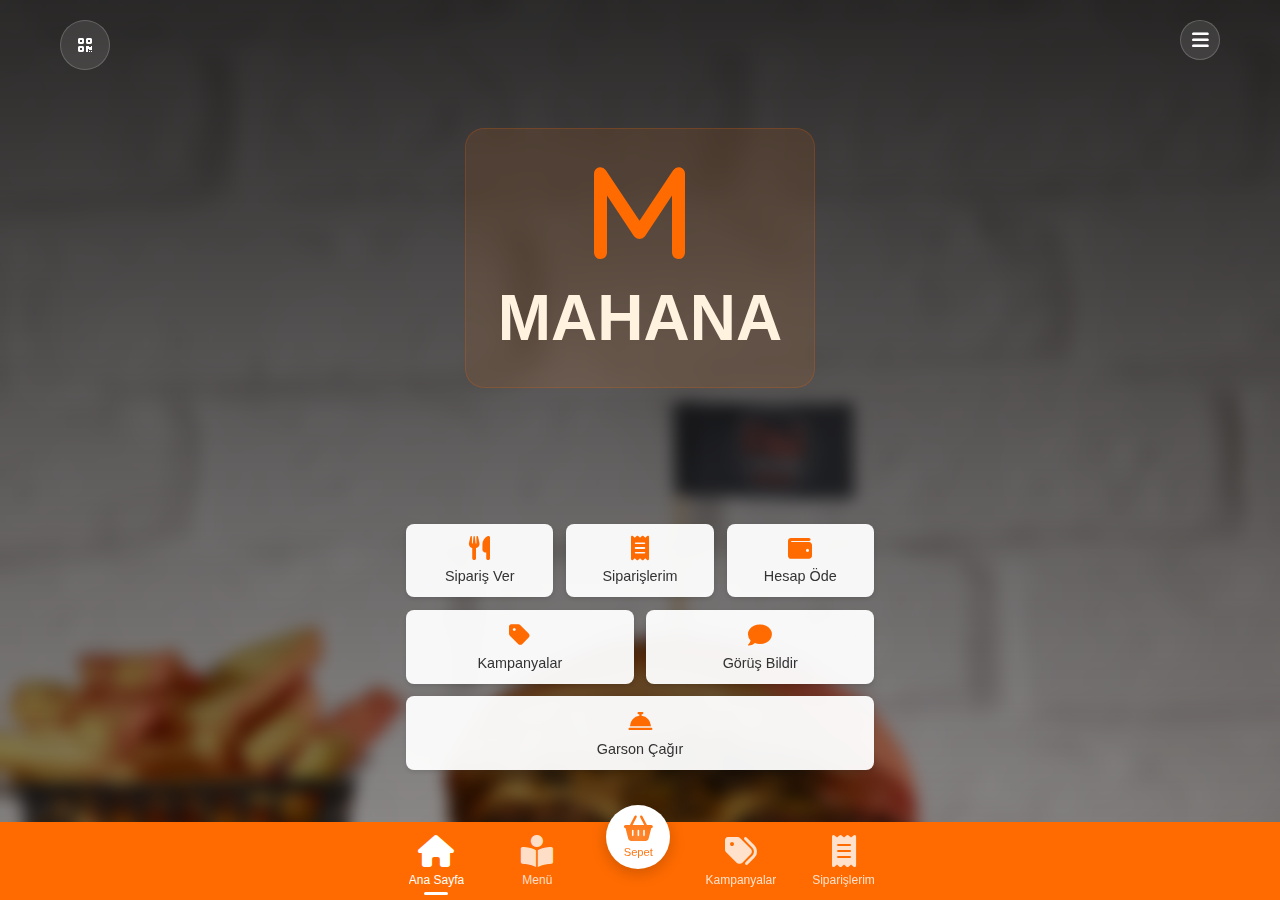
==== commit 25c3d9b4: "son" ====
--- a/qr-men/index/index.html
+++ b/qr-men/index/index.html
@@ -2,8 +2,12 @@
 <html lang="tr">
 <head>
     <meta charset="UTF-8">
-    <meta name="viewport" content="width=device-width, initial-scale=1.0">
+    <meta name="viewport" content="width=device-width, initial-scale=1.0, maximum-scale=1.0, user-scalable=no">
+    <meta name="theme-color" content="#FF6B00">
+    <meta name="apple-mobile-web-app-capable" content="yes">
+    <meta name="apple-mobile-web-app-status-bar-style" content="black-translucent">
     <title>Rest Burger - QR Menü</title>
+    <link rel="preconnect" href="https://cdnjs.cloudflare.com">
     <link href="https://cdnjs.cloudflare.com/ajax/libs/font-awesome/6.0.0/css/all.min.css" rel="stylesheet">
     <link rel="stylesheet" href="css/style.css">
 </head>
--- a/qr-men/index/css/style.css
+++ b/qr-men/index/css/style.css
@@ -16,7 +16,8 @@
 }
 
 body {
-    min-height: 100vh;
+    max-height: 100vh;
+    min-height: 98vh;
     background: url('../../img/burger.jpg') center/cover no-repeat;
     position: relative;
     display: flex;
@@ -124,25 +125,25 @@
 
 .logo {
     text-align: center;
-    padding: 1.5rem;
+    padding: 2rem;
     margin: 0 auto;
-    max-width: 28.75rem;
+    max-width: 35rem;
     background: rgba(255, 107, 0, 0.1);
     backdrop-filter: blur(10px);
-    border-radius: 0.9375rem;
+    border-radius: 1.2rem;
     border: 1px solid rgba(255, 107, 0, 0.2);
-    margin-top: 10rem;
+    margin-top: 8rem;
 }
 
 .logo i {
-    font-size: 5rem;
+    font-size: 6.5rem;
     color: var(--primary-color);
-    margin-bottom: 0.5rem;
+    margin-bottom: 1rem;
 }
 
 .logo h1 {
     color: var(--text-light);
-    font-size: 3rem;
+    font-size: 4rem;
     text-transform: uppercase;
 }
 
@@ -153,7 +154,7 @@
     width: 100%;
     background: var(--primary-color);
     backdrop-filter: blur(10px);
-    padding: 0.9375rem;
+    /* padding: 0.9375rem 0.5rem; */
     z-index: 1000;
 }
 
@@ -162,7 +163,7 @@
     grid-template-columns: repeat(5, 1fr);
     align-items: center;
     justify-items: center;
-    gap: 0.625rem;
+    gap: 0.5rem;
     max-width: 31.25rem;
     margin: 0 auto;
     position: relative;
@@ -175,10 +176,12 @@
     flex-direction: column;
     align-items: center;
     font-size: 0.875rem;
-    padding: 0.5rem;
+    padding: 0.8rem;
     border-radius: 0.5rem;
     transition: all 0.3s ease;
     position: relative;
+    width: 100%;
+    text-align: center;
 }
 
 .footer-button.active {
@@ -188,7 +191,7 @@
 .footer-button.active::after {
     content: '';
     position: absolute;
-    bottom: 0;
+    bottom: 0.3rem;
     left: 50%;
     transform: translateX(-50%);
     width: 1.5rem;
@@ -203,17 +206,25 @@
 }
 
 .footer-button i {
-    font-size: 1.5rem;
-    margin-bottom: 0.3125rem;
+    font-size: 2rem;
+    margin-bottom: 0.4rem;
+}
+
+.footer-button span {
+    font-size: 0.75rem;
+    white-space: nowrap;
+    overflow: hidden;
+    text-overflow: ellipsis;
+    max-width: 100%;
 }
 
 .cart-button {
-    width: 5.5rem;
-    height: 5.5rem;
+    width: 4rem;
+    height: 4rem;
     background: white;
     border-radius: 50%;
     position: relative;
-    bottom: 2rem;
+    bottom: 1.5rem;
     display: flex;
     align-items: center;
     justify-content: center;
@@ -222,16 +233,16 @@
     text-decoration: none;
     transition: 0.3s;
     box-shadow: 0 0.25rem 1rem rgba(0, 0, 0, 0.2);
-    overflow: hidden;
+    padding: 0;
 }
 
 .cart-button i {
-    color: var(--primary-color);
+    font-size: 1.6rem;
+    margin-bottom: 0.3rem;
 }
 
 .cart-button span {
-    color: var(--primary-color);
-    font-weight: 600;
+    font-size: 0.7rem;
 }
 
 .cart-button::before {
@@ -257,7 +268,7 @@
     z-index: 49;
     transition: right 0.3s ease-in-out;
     overflow-y: auto;
-    padding: 5rem 1rem 2rem 1rem;
+    padding: 3.5rem 1rem 2rem 1rem;
     border-left: 1px solid rgba(255, 255, 255, 0.1);
 }
 
@@ -600,4 +611,202 @@
     .button-row {
         gap: 0.5rem;
     }
+}
+
+/* Responsive Footer */
+@media (max-width: 768px) {
+    footer {
+        /* padding: 0.75rem 0.4rem; */
+    }
+
+    .footer-button {
+        padding: 0rem;
+    }
+
+    .footer-button i {
+        font-size: 1.25rem;
+        margin-bottom: 0.25rem;
+    }
+
+    .footer-button span {
+        font-size: 0.7rem;
+    }
+
+    .cart-button {
+        width: 3.25rem;
+        height: 3.25rem;
+        bottom: 1.25rem;
+    }
+
+    .cart-button i {
+        font-size: 1.1rem;
+        margin-bottom: 0.15rem;
+    }
+
+    .cart-button span {
+        font-size: 0.65rem;
+    }
+}
+
+@media (max-width: 480px) {
+    footer {
+        /* padding: 0.4rem 0.2rem; */
+    }
+
+    .footer-button {
+        padding: 0.6rem;
+    }
+
+    .footer-button i {
+        font-size: 1.8rem;
+        margin-bottom: 0.3rem;
+    }
+
+    .footer-button span {
+        font-size: 0.7rem;
+    }
+
+    .cart-button {
+        width: 3.8rem;
+        height: 3.8rem;
+        bottom: 1.3rem;
+    }
+
+    .cart-button i {
+        font-size: 1.5rem;
+    }
+}
+
+/* Genel Responsive İyileştirmeler */
+@media (max-width: 1024px) {
+    :root {
+        font-size: 14px;
+    }
+    
+    .logo {
+        margin-top: 8rem;
+        padding: 1.25rem;
+    }
+}
+
+@media (max-width: 768px) {
+    :root {
+        font-size: 13px;
+    }
+
+    .action-buttons {
+        padding: 1rem;
+    }
+
+    .button-row {
+        gap: 0.75rem;
+    }
+
+    .action-button {
+        padding: 1rem;
+    }
+
+    .logo {
+        margin-top: 6rem;
+        padding: 1rem;
+    }
+
+    .logo i {
+        font-size: 4rem;
+    }
+
+    .logo h1 {
+        font-size: 2.5rem;
+    }
+}
+
+@media (max-width: 480px) {
+    :root {
+        font-size: 12px;
+    }
+
+    .action-buttons {
+        padding: 0.75rem;
+    }
+
+    .button-row {
+        gap: 0.5rem;
+    }
+
+    .action-button {
+        padding: 0.75rem;
+    }
+
+    .logo {
+        margin-top: 5rem;
+        padding: 0.75rem;
+    }
+
+    .logo i {
+        font-size: 3rem;
+    }
+
+    .logo h1 {
+        font-size: 2rem;
+    }
+
+    .footer-nav {
+        gap: 0.25rem;
+    }
+}
+
+/* Yatay Ekranlar için Optimizasyon */
+@media (orientation: landscape) and (max-height: 600px) {
+    .logo {
+        margin-top: 4rem;
+        padding: 0.5rem;
+    }
+
+    .action-buttons {
+        padding: 0.5rem;
+    }
+
+    .button-row {
+        gap: 0.5rem;
+    }
+}
+
+/* Tablet Optimizasyonu */
+@media (min-width: 768px) and (max-width: 1024px) {
+    .action-buttons {
+        max-width: 800px;
+        margin: 0 auto;
+    }
+
+    .button-row {
+        gap: 1rem;
+    }
+}
+
+/* Büyük Ekranlar için Optimizasyon */
+@media (min-width: 1440px) {
+    .action-buttons {
+        max-width: 1200px;
+        margin: 0 auto;
+    }
+
+    .logo {
+        max-width: 32rem;
+    }
+}
+
+/* Dokunmatik Cihazlar için İyileştirmeler */
+@media (hover: none) {
+    .action-button:active {
+        transform: scale(0.98);
+        background: rgba(255, 255, 255, 0.15);
+    }
+
+    .glass-button:active {
+        transform: scale(0.98);
+    }
+
+    .footer-button:active {
+        opacity: 0.8;
+    }
 } 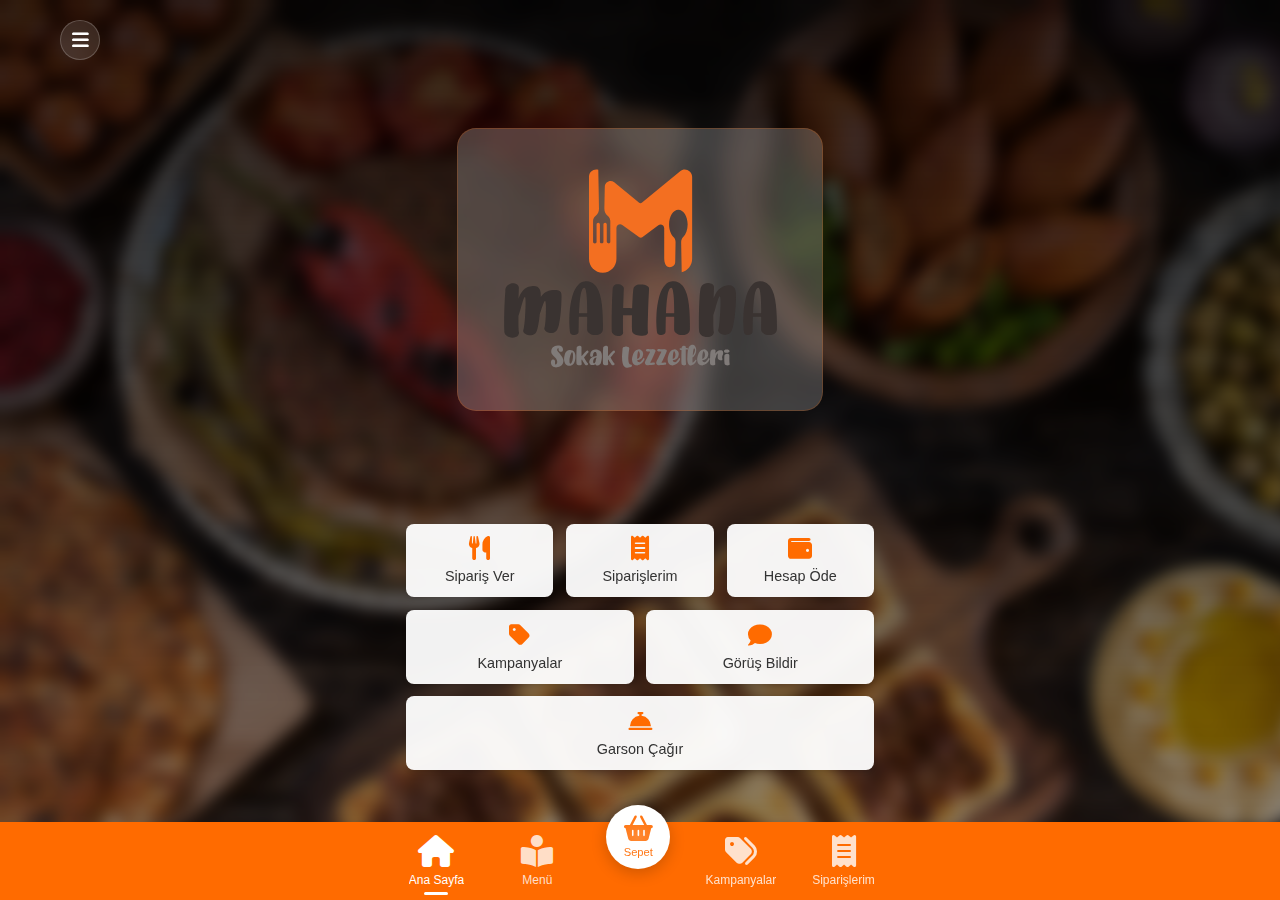
==== commit e00a2677: "update" ====
--- a/qr-men/index/index.html
+++ b/qr-men/index/index.html
@@ -14,9 +14,7 @@
 <body>
     <header class="header">
         <div class="top-buttons">
-            <a href="#" class="glass-button">
-                <i class="fa-solid fa-qrcode"></i>
-            </a>
+            
             <button class="menu-toggle" id="menuToggle">
                 <i class="fa-solid fa-bars"></i>
                 <i class="fa-solid fa-xmark"></i>
@@ -24,7 +22,7 @@
         </div>
     </header>
 
-        <!-- Kategori Menüsü 
+        <!-- Kategori Menüsü -->
         <div class="category-menu" id="categoryMenu">
         <h2 class="category-menu-header">Menüler</h2>
         <div class="category-grid">
@@ -58,25 +56,24 @@
             </a>
         </div>
         </div>
-         -->
+
     <!-- Ana İçerik -->
     <main>
         <div class="logo">
-            <i class="fa-solid fa-m"></i>
-            <h1>Mahana</h1>
+            <img src="../img/mahanalogo.svg" alt="Mahana Logo" class="logo-image">
         </div>
 
         <div class="action-buttons">
             <div class="button-row">
-                <a href="pages/order.html" class="action-button">
+                <a href="#" class="action-button" id="orderButton">
                     <i class="fa-solid fa-utensils"></i>
                     <span>Sipariş Ver</span>
                 </a>
-                <a href="pages/orders.html" class="action-button">
+                <a href="pages/orders.html" class="action-button" id="myOrdersButton">
                     <i class="fa-solid fa-receipt"></i>
                     <span>Siparişlerim</span>
                 </a>
-                <a href="#" class="action-button">
+                <a href="../index/pages/cart.html" class="action-button">
                     <i class="fa-solid fa-wallet"></i>
                     <span>Hesap Öde</span>
                 </a>
@@ -108,7 +105,7 @@
                 <i class="fa-solid fa-house"></i>
                 <span>Ana Sayfa</span>
             </a>
-            <a href="#" class="footer-button">
+            <a href="#" class="footer-button" id="menuButton">
                 <i class="fa-solid fa-book-open-reader"></i>
                 <span>Menü</span>
             </a>
@@ -120,12 +117,109 @@
                 <i class="fa-solid fa-tags"></i>
                 <span>Kampanyalar</span>
             </a>
-            <a href="pages/orders.html" class="footer-button">
+            <a href="pages/orders.html" class="footer-button" id="footerOrdersButton">
                 <i class="fa-solid fa-receipt"></i>
                 <span>Siparişlerim</span>
             </a>
         </nav>
     </footer>
+
+    <!-- Kampanyalar Modal -->
+    <div class="campaign-bottom-sheet" id="campaignsModal">
+        <div class="campaign-sheet-content">
+            <div class="campaign-sheet-header">
+                <h2>Kampanyalar</h2>
+                <button class="close-sheet" id="closeCampaigns">
+                    <i class="fa-solid fa-xmark"></i>
+                </button>
+            </div>
+            <div class="campaigns-list">
+                <div class="campaign-card">
+                    <div class="campaign-image">
+                        <img src="../img/burger.jpg" alt="Kampanya 1">
+                    </div>
+                    <div class="campaign-details">
+                        <h3>2 Dürüm Al 1 Ayran Bedava!</h3>
+                        <p>2 adet dürüm siparişinize 1 adet ayran hediye.</p>
+                        <div class="campaign-code">
+                            <span>DURUMAYRAN</span>
+                            <button class="copy-code" data-code="DURUMAYRAN">Kodu Kullan</button>
+                        </div>
+                    </div>
+                </div>
+                <div class="campaign-card">
+                    <div class="campaign-image">
+                        <img src="../img/categories/ekmek-arasi.jpg" alt="Kampanya 2">
+                    </div>
+                    <div class="campaign-details">
+                        <h3>%15 İndirim!</h3>
+                        <p>100 TL ve üzeri siparişlerinizde %15 indirim.</p>
+                        <div class="campaign-code">
+                            <span>INDIRIM15</span>
+                            <button class="copy-code" data-code="INDIRIM15">Kodu Kullan</button>
+                        </div>
+                    </div>
+                </div>
+            </div>
+        </div>
+    </div>
+
+    <!-- Ürün Detay Modal -->
+    <div class="product-modal">
+        <div class="product-modal-content">
+            <button class="close-product-modal">
+                <i class="fa-solid fa-xmark"></i>
+            </button>
+            <div class="product-modal-image">
+                <img src="" alt="Ürün Görseli">
+            </div>
+            <div class="product-modal-details">
+                <div class="product-modal-header">
+                    <h3>Ürün Adı</h3>
+                    <div class="product-modal-price">₺0.00</div>
+                </div>
+                <p class="product-modal-description">Ürün açıklaması burada yer alacak.</p>
+            </div>
+        </div>
+    </div>
+
+    <!-- Görüş Bildirme Modal -->
+    <div class="feedback-modal" id="feedbackModal">
+        <div class="feedback-modal-content">
+            <div class="feedback-modal-header">
+                <h2>Görüş Bildir</h2>
+                <button class="close-feedback" id="closeFeedback">
+                    <i class="fa-solid fa-xmark"></i>
+                </button>
+            </div>
+            <form id="feedbackForm" class="feedback-form">
+                <div class="form-group">
+                    <input type="text" id="firstName" name="firstName" placeholder="Adınız" required>
+                </div>
+                <div class="form-group">
+                    <input type="text" id="lastName" name="lastName" placeholder="Soyadınız" required>
+                </div>
+                <div class="form-group">
+                    <div class="rating">
+                        <input type="radio" id="star5" name="rating" value="5">
+                        <label for="star5"><i class="fas fa-star"></i></label>
+                        <input type="radio" id="star4" name="rating" value="4">
+                        <label for="star4"><i class="fas fa-star"></i></label>
+                        <input type="radio" id="star3" name="rating" value="3">
+                        <label for="star3"><i class="fas fa-star"></i></label>
+                        <input type="radio" id="star2" name="rating" value="2">
+                        <label for="star2"><i class="fas fa-star"></i></label>
+                        <input type="radio" id="star1" name="rating" value="1">
+                        <label for="star1"><i class="fas fa-star"></i></label>
+                    </div>
+                </div>
+                <div class="form-group">
+                    <textarea id="feedback" name="feedback" placeholder="Görüşlerinizi buraya yazın..." required></textarea>
+                </div>
+                <button type="submit" class="submit-feedback">Gönder</button>
+            </form>
+        </div>
+    </div>
 
     <script src="js/main.js"></script>
 </body>
--- a/qr-men/index/css/style.css
+++ b/qr-men/index/css/style.css
@@ -18,7 +18,7 @@
 body {
     max-height: 100vh;
     min-height: 98vh;
-    background: url('../../img/burger.jpg') center/cover no-repeat;
+    background: url('../../img/background.jpg') center/cover no-repeat;
     position: relative;
     display: flex;
     flex-direction: column;
@@ -29,8 +29,8 @@
     position: absolute;
     top: 0;
     left: 0;
-    width: 100%;
-    height: 100%;
+    width: 102%;
+    height: 102%;
     background: linear-gradient(to bottom, 
         rgba(0, 0, 0, 0.8) 0%,
         rgba(0, 0, 0, 0.6) 50%,
@@ -128,11 +128,19 @@
     padding: 2rem;
     margin: 0 auto;
     max-width: 35rem;
-    background: rgba(255, 107, 0, 0.1);
+    background: rgb(255 255 255 / 21%);
     backdrop-filter: blur(10px);
     border-radius: 1.2rem;
     border: 1px solid rgba(255, 107, 0, 0.2);
     margin-top: 8rem;
+}
+
+.logo-image {
+    width: 100%;
+    max-width: 300px;
+    height: auto;
+    display: block;
+    margin: 0 auto;
 }
 
 .logo i {
@@ -809,4 +817,407 @@
     .footer-button:active {
         opacity: 0.8;
     }
+}
+
+/* Kampanyalar Bottom Sheet Modal */
+.campaign-bottom-sheet {
+    position: fixed;
+    bottom: -100%;
+    left: 0;
+    width: 100%;
+    height: 85vh;
+    background: rgba(255, 255, 255, 0.98);
+    z-index: 1000;
+    border-radius: 1.5rem 1.5rem 0 0;
+    box-shadow: 0 -4px 20px rgba(0, 0, 0, 0.1);
+    transition: all 0.3s ease-in-out;
+    visibility: hidden;
+    pointer-events: none;
+    opacity: 0;
+}
+
+.campaign-bottom-sheet.active {
+    bottom: 0;
+    visibility: visible;
+    pointer-events: auto;
+    opacity: 1;
+}
+
+.campaign-sheet-content {
+    height: 100%;
+    overflow-y: auto;
+    padding: 1.5rem;
+    padding-bottom: 2rem;
+    transform: translateY(20px);
+    transition: transform 0.3s ease-in-out;
+}
+
+.campaign-bottom-sheet.active .campaign-sheet-content {
+    transform: translateY(0);
+}
+
+.campaign-sheet-header {
+    display: flex;
+    justify-content: space-between;
+    align-items: center;
+    margin-bottom: 1rem;
+    position: relative;
+    background: rgba(255, 255, 255, 0.98);
+    padding: 0.5rem 0;
+    z-index: 2;
+    border-bottom: 1px solid rgba(0, 0, 0, 0.1);
+}
+
+.campaign-sheet-header h2 {
+    font-size: 1.3rem;
+    color: var(--text-dark);
+    margin: 0;
+    font-weight: 600;
+}
+
+.close-sheet {
+    width: 2.2rem;
+    height: 2.2rem;
+    background: rgba(0, 0, 0, 0.05);
+    border: none;
+    border-radius: 50%;
+    font-size: 1.1rem;
+    color: var(--text-dark);
+    cursor: pointer;
+    display: flex;
+    align-items: center;
+    justify-content: center;
+    transition: all 0.3s ease;
+    position: absolute;
+    right: 0;
+    top: 50%;
+    transform: translateY(-50%);
+}
+
+.close-sheet:hover {
+    background: rgba(0, 0, 0, 0.1);
+    transform: translateY(-50%) rotate(90deg);
+}
+
+.campaigns-list {
+    display: flex;
+    flex-direction: column;
+    gap: 1rem;
+    padding: 0.5rem 0;
+    margin-top: 0.5rem;
+}
+
+.campaign-card {
+    background: white;
+    border-radius: 1rem;
+    overflow: hidden;
+    box-shadow: 0 2px 8px rgba(0, 0, 0, 0.08);
+    border: 1px solid rgba(0, 0, 0, 0.05);
+}
+
+.campaign-image {
+    width: 100%;
+    height: 180px;
+    overflow: hidden;
+    position: relative;
+    background: #f5f5f5;
+    opacity: 0;
+    transform: translateY(10px);
+    transition: all 0.3s ease-in-out;
+}
+
+.campaign-bottom-sheet.active .campaign-image {
+    opacity: 1;
+    transform: translateY(0);
+}
+
+.campaign-image img {
+    width: 100%;
+    height: 100%;
+    object-fit: cover;
+}
+
+.campaign-details {
+    padding: 1.2rem;
+}
+
+.campaign-details h3 {
+    margin: 0 0 0.8rem 0;
+    font-size: 1.2rem;
+    color: var(--text-dark);
+    font-weight: 600;
+}
+
+.campaign-details p {
+    margin: 0 0 1rem 0;
+    color: #666;
+    font-size: 0.95rem;
+    line-height: 1.5;
+}
+
+.campaign-code {
+    display: flex;
+    justify-content: space-between;
+    align-items: center;
+    background: #f8f8f8;
+    padding: 0.8rem 1.2rem;
+    border-radius: 0.8rem;
+    border: 1px solid rgba(0, 0, 0, 0.05);
+}
+
+.campaign-code span {
+    font-family: monospace;
+    font-size: 1.1rem;
+    font-weight: 600;
+    color: var(--primary-color);
+    letter-spacing: 1px;
+}
+
+.copy-code {
+    background: var(--primary-color);
+    color: white;
+    border: none;
+    padding: 0.6rem 1.2rem;
+    border-radius: 0.6rem;
+    font-weight: 500;
+    font-size: 0.95rem;
+    cursor: pointer;
+    transition: all 0.3s ease;
+    box-shadow: 0 2px 4px rgba(255, 107, 0, 0.2);
+}
+
+.copy-code:hover {
+    background: var(--primary-dark);
+    transform: translateY(-2px);
+}
+
+.copy-code.copied {
+    background: #4CAF50;
+}
+
+@media (max-width: 480px) {
+    .campaign-bottom-sheet {
+        height: 90vh;
+    }
+
+    .campaign-sheet-content {
+        padding: 1rem;
+    }
+
+    .campaign-image {
+        height: 160px;
+    }
+
+    .campaign-details {
+        padding: 1rem;
+    }
+
+    .campaign-details h3 {
+        font-size: 1.1rem;
+    }
+
+    .campaign-code {
+        padding: 0.7rem 1rem;
+    }
+
+    .copy-code {
+        padding: 0.5rem 1rem;
+        font-size: 0.9rem;
+    }
+}
+
+/* Ürün Detay Modal */
+.product-modal {
+    position: fixed;
+    top: 0;
+    left: 0;
+    width: 100%;
+    height: 100%;
+    background: rgba(0, 0, 0, 0.5);
+    z-index: 1000;
+    align-items: center;
+    justify-content: center;
+    visibility: hidden;
+    opacity: 0;
+    transition: all 0.3s ease-in-out;
+    pointer-events: none;
+}
+
+.product-modal.active {
+    visibility: visible;
+    opacity: 1;
+    pointer-events: auto;
+    display: flex;
+}
+
+.product-modal-content {
+    background: white;
+    width: 90%;
+    max-width: 500px;
+    max-height: 85vh;
+    border-radius: 1rem;
+    overflow: hidden;
+    position: relative;
+    box-shadow: 0 4px 20px rgba(0, 0, 0, 0.15);
+    transform: translateY(20px);
+    transition: transform 0.3s ease-in-out;
+}
+
+.product-modal.active .product-modal-content {
+    transform: translateY(0);
+}
+
+/* Görüş Bildirme Modal */
+.feedback-modal {
+    position: fixed;
+    top: 0;
+    left: 0;
+    width: 100%;
+    height: 100%;
+    background: rgba(0, 0, 0, 0.5);
+    z-index: 1000;
+    display: none;
+    align-items: center;
+    justify-content: center;
+}
+
+.feedback-modal.active {
+    display: flex;
+}
+
+.feedback-modal-content {
+    background: white;
+    width: 90%;
+    max-width: 500px;
+    border-radius: 1rem;
+    padding: 1.5rem;
+    position: relative;
+    animation: modalSlideUp 0.3s ease;
+}
+
+@keyframes modalSlideUp {
+    from {
+        transform: translateY(50px);
+        opacity: 0;
+    }
+    to {
+        transform: translateY(0);
+        opacity: 1;
+    }
+}
+
+.feedback-modal-header {
+    display: flex;
+    justify-content: space-between;
+    align-items: center;
+    margin-bottom: 1.5rem;
+}
+
+.feedback-modal-header h2 {
+    font-size: 1.5rem;
+    color: var(--text-dark);
+    margin: 0;
+}
+
+.close-feedback {
+    background: none;
+    border: none;
+    font-size: 1.5rem;
+    color: var(--text-dark);
+    cursor: pointer;
+    padding: 0.5rem;
+    display: flex;
+    align-items: center;
+    justify-content: center;
+    transition: transform 0.3s ease;
+}
+
+.close-feedback:hover {
+    transform: rotate(90deg);
+}
+
+.feedback-form {
+    display: flex;
+    flex-direction: column;
+    gap: 1rem;
+}
+
+.form-group {
+    display: flex;
+    flex-direction: column;
+}
+
+.form-group input,
+.form-group textarea {
+    padding: 0.8rem;
+    border: 1px solid rgba(0, 0, 0, 0.1);
+    border-radius: 0.5rem;
+    font-size: 1rem;
+    transition: border-color 0.3s ease;
+}
+
+.form-group input:focus,
+.form-group textarea:focus {
+    outline: none;
+    border-color: var(--primary-color);
+}
+
+.form-group textarea {
+    min-height: 120px;
+    resize: vertical;
+}
+
+/* Yıldız Derecelendirme */
+.rating {
+    display: flex;
+    flex-direction: row-reverse;
+    justify-content: center;
+    gap: 0.5rem;
+}
+
+.rating input {
+    display: none;
+}
+
+.rating label {
+    cursor: pointer;
+    font-size: 2rem;
+    color: #ddd;
+    transition: color 0.3s ease;
+}
+
+.rating label:hover,
+.rating label:hover ~ label,
+.rating input:checked ~ label {
+    color: var(--primary-color);
+}
+
+.submit-feedback {
+    background: var(--primary-color);
+    color: white;
+    border: none;
+    padding: 1rem;
+    border-radius: 0.5rem;
+    font-size: 1rem;
+    font-weight: 500;
+    cursor: pointer;
+    transition: background 0.3s ease;
+}
+
+.submit-feedback:hover {
+    background: var(--primary-dark);
+}
+
+@media (max-width: 480px) {
+    .feedback-modal-content {
+        padding: 1rem;
+    }
+
+    .feedback-modal-header h2 {
+        font-size: 1.3rem;
+    }
+
+    .rating label {
+        font-size: 1.8rem;
+    }
 } 